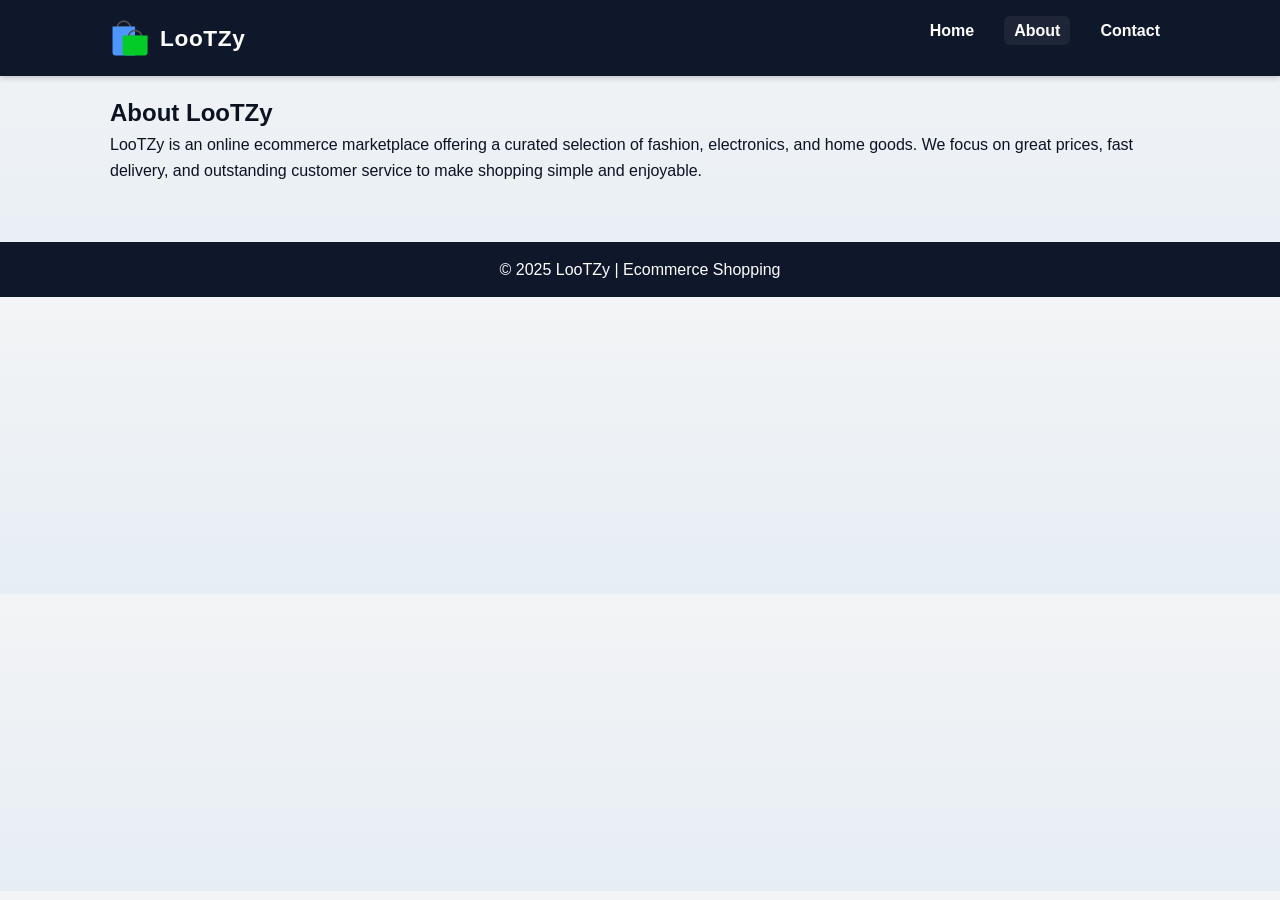
==== digital-india-website/about.html @ a69d6bfe "Initial commit - LooTZy site" ====
<!DOCTYPE html>
<html lang="en">
<head>
  <meta charset="UTF-8" />
  <meta name="viewport" content="width=device-width, initial-scale=1.0" />
  <title>LooTZy | About</title>
  <link rel="stylesheet" href="css/style.css" />
</head>
<body>
  <header>
    <div class="container">
      <h1 class="logo">
        <img src="images/logo.svg" alt="LooTZy logo" class="logo-img" />
        <span class="logo-text">LooTZy</span>
      </h1>
      <nav>
        <ul>
          <li><a href="index.html">Home</a></li>
          <li><a href="about.html" class="active">About</a></li>
          <li><a href="contact.html">Contact</a></li>
        </ul>
      </nav>
    </div>
  </header>

  <main class="container">
    <h2>About LooTZy</h2>
    <p>
      LooTZy is an online ecommerce marketplace offering a curated selection of fashion, electronics, and home goods. We focus on great prices, fast delivery, and outstanding customer service to make shopping simple and enjoyable.
    </p>
  </main>

  <footer>
    <p>© 2025 LooTZy | Ecommerce Shopping</p>
  </footer>
</body>
</html>
---- digital-india-website/css/style.css ----
/* Basic Reset */
* {
  margin: 0;
  padding: 0;
  box-sizing: border-box;
}

/* Color Variables */
:root {
  --primary: #06b6d4; /* teal */
  --accent: #f59e0b;  /* warm orange */
  --bg: #f3f4f6;
  --header-bg: #0f172a; /* dark navy/charcoal */
  --text: #0b1220;
}

/* Base styles */
body {
  font-family: "Segoe UI", Tahoma, Geneva, Verdana, sans-serif;
  line-height: 1.6;
  color: var(--text);
  background: linear-gradient(180deg, var(--bg), #e6eef4);
}

.container {
  width: 90%;
  max-width: 1100px;
  margin: auto;
  padding-left: 20px; /* add horizontal padding to fix edge margins */
  padding-right: 20px;
}

/* Header & Navigation */
header {
  background-color: var(--header-bg);
  color: #fff;
  padding: 12px 0;
  position: sticky;
  top: 0;
  z-index: 1000;
  box-shadow: 0 2px 6px rgba(2,6,23,0.2);
}

header .container {
  display: flex;
  align-items: flex-start; /* keep items aligned to the top */
  justify-content: space-between;
  gap: 12px;
  padding-top: 6px; /* small top padding so logo sits slightly below the top edge */
  padding-bottom: 6px;
}

header .logo {
  /* remove float-based layout and align logo to top-left */
  float: none;
  font-size: 1.35em;
  font-weight: 700;
  letter-spacing: 1px;
  margin: 0;
  align-self: flex-start; /* keeps logo at the top-left of header */
  line-height: 1;
  display: flex;
  align-items: center;
  gap: 10px;
}

.logo-img {
  height: 40px;
  width: auto;
  display: block;
  padding: 0;
  margin: 0;
  
}

.logo-text {
  color: #fff;
  font-weight: 800;
  font-size: 1.05em;
  letter-spacing: 0.6px;
  padding: 0;
  margin: 0;
  
}

.visually-hidden {
  position: absolute !important;
  height: 1px;
  width: 1px;
  overflow: hidden;
  clip: rect(1px, 1px, 1px, 1px);
  white-space: nowrap;
}

nav ul {
  list-style: none;
  display: flex;
  gap: 20px;
  margin: 0;
  padding: 0;
}

nav ul li {
  display: inline-block;
}

nav ul li a {
  color: #fff;
  text-decoration: none;
  font-weight: 600;
  padding: 6px 10px;
  border-radius: 6px;
}

nav ul li a.active,
nav ul li a:hover {
  background: rgba(255,255,255,0.06);
  text-decoration: none;
}

/* keep nav aligned to top-right */
nav {
  align-self: flex-start;
}

/* Hero Section */
.hero {
  background: linear-gradient(rgba(15,23,42,0.6), rgba(15,23,42,0.4)), url("../images/hero.jpg") center/cover no-repeat;
  color: white;
  text-align: center;
  padding: 80px 20px;
}

.hero h2 {
  font-size: 2.2em;
  margin-bottom: 8px;
}

.hero p {
  font-size: 1.05em;
  margin-bottom: 18px;
}

.btn {
  background-color: var(--accent);
  color: white;
  padding: 10px 20px;
  border-radius: 8px;
  text-decoration: none;
  font-weight: 700;
}

.btn:hover {
  background-color: #f97316;
}

/* Footer */
footer {
  text-align: center;
  background: var(--header-bg);
  color: white;
  padding: 15px 0;
  margin-top: 40px;
}

/* Reduce default spacing for main sections so margins feel consistent */
main.container, .hero .container {
  padding-top: 18px;
  padding-bottom: 18px;
}

/* Responsive tweaks */
@media (max-width: 700px) {
  header .container {
    flex-direction: column;
    align-items: flex-start;
    gap: 10px;
  }

  nav ul {
    width: 100%;
    justify-content: flex-start;
    gap: 12px;
    flex-wrap: wrap;
  }

  .hero {
    padding: 60px 16px;
  }

  .logo-img {
    height: 34px;
  }
}

/* Ensure logo text doesn't overflow on small screens */
@media (max-width: 420px) {
  .logo-text {
    font-size: 0.95em;
  }
  .logo-img {
    height: 32px;
  }
}
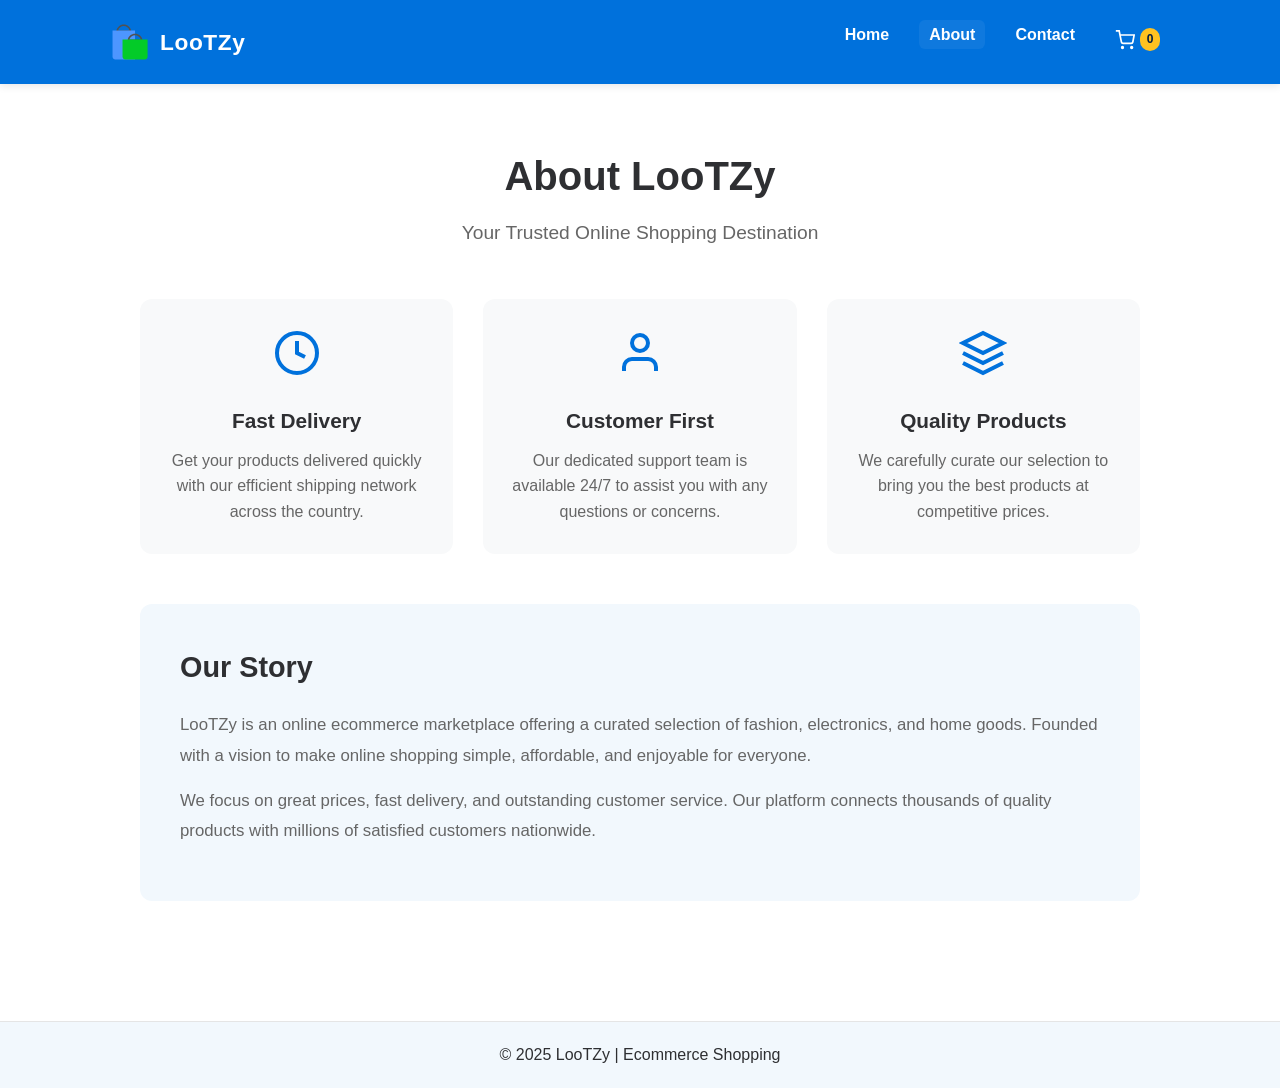
==== commit 39a67cac: "final changes" ====
--- a/digital-india-website/about.html
+++ b/digital-india-website/about.html
@@ -18,16 +18,69 @@
           <li><a href="index.html">Home</a></li>
           <li><a href="about.html" class="active">About</a></li>
           <li><a href="contact.html">Contact</a></li>
+          <li><a href="cart.html" class="cart-link">
+              <svg width="20" height="20" viewBox="0 0 24 24" fill="none" stroke="currentColor" stroke-width="2">
+                  <circle cx="9" cy="21" r="1"/>
+                  <circle cx="20" cy="21" r="1"/>
+                  <path d="M1 1h4l2.68 13.39a2 2 0 0 0 2 1.61h9.72a2 2 0 0 0 2-1.61L23 6H6"/>
+              </svg>
+              <span class="cart-count">0</span>
+          </a></li>
         </ul>
       </nav>
     </div>
   </header>
 
-  <main class="container">
-    <h2>About LooTZy</h2>
-    <p>
-      LooTZy is an online ecommerce marketplace offering a curated selection of fashion, electronics, and home goods. We focus on great prices, fast delivery, and outstanding customer service to make shopping simple and enjoyable.
-    </p>
+  <main class="page-content">
+    <div class="container">
+      <div class="page-header">
+        <h2>About LooTZy</h2>
+        <p class="page-subtitle">Your Trusted Online Shopping Destination</p>
+      </div>
+      
+      <div class="content-section">
+        <div class="about-grid">
+          <div class="about-card">
+            <div class="icon-box">
+              <svg width="48" height="48" viewBox="0 0 24 24" fill="none" stroke="#0071dc" stroke-width="2">
+                <circle cx="12" cy="12" r="10"/>
+                <path d="M12 6v6l4 2"/>
+              </svg>
+            </div>
+            <h3>Fast Delivery</h3>
+            <p>Get your products delivered quickly with our efficient shipping network across the country.</p>
+          </div>
+          
+          <div class="about-card">
+            <div class="icon-box">
+              <svg width="48" height="48" viewBox="0 0 24 24" fill="none" stroke="#0071dc" stroke-width="2">
+                <path d="M20 21v-2a4 4 0 0 0-4-4H8a4 4 0 0 0-4 4v2"/>
+                <circle cx="12" cy="7" r="4"/>
+              </svg>
+            </div>
+            <h3>Customer First</h3>
+            <p>Our dedicated support team is available 24/7 to assist you with any questions or concerns.</p>
+          </div>
+          
+          <div class="about-card">
+            <div class="icon-box">
+              <svg width="48" height="48" viewBox="0 0 24 24" fill="none" stroke="#0071dc" stroke-width="2">
+                <path d="M12 2L2 7l10 5 10-5-10-5z"/>
+                <path d="M2 17l10 5 10-5M2 12l10 5 10-5"/>
+              </svg>
+            </div>
+            <h3>Quality Products</h3>
+            <p>We carefully curate our selection to bring you the best products at competitive prices.</p>
+          </div>
+        </div>
+        
+        <div class="about-text">
+          <h3>Our Story</h3>
+          <p>LooTZy is an online ecommerce marketplace offering a curated selection of fashion, electronics, and home goods. Founded with a vision to make online shopping simple, affordable, and enjoyable for everyone.</p>
+          <p>We focus on great prices, fast delivery, and outstanding customer service. Our platform connects thousands of quality products with millions of satisfied customers nationwide.</p>
+        </div>
+      </div>
+    </div>
   </main>
 
   <footer>
--- a/digital-india-website/css/style.css
+++ b/digital-india-website/css/style.css
@@ -1,204 +1,733 @@
-/* Basic Reset */
 * {
-  margin: 0;
-  padding: 0;
-  box-sizing: border-box;
-}
-
-/* Color Variables */
+    margin: 0;
+    padding: 0;
+    box-sizing: border-box;
+}
+
 :root {
-  --primary: #06b6d4; /* teal */
-  --accent: #f59e0b;  /* warm orange */
-  --bg: #f3f4f6;
-  --header-bg: #0f172a; /* dark navy/charcoal */
-  --text: #0b1220;
-}
-
-/* Base styles */
+    --primary: #0071dc;
+    --accent: #ffc220;
+    --bg: #ffffff;
+    --header-bg: #0071dc;
+    --text: #2e2f32;
+    --secondary-bg: #f2f8fd;
+}
+
 body {
-  font-family: "Segoe UI", Tahoma, Geneva, Verdana, sans-serif;
-  line-height: 1.6;
-  color: var(--text);
-  background: linear-gradient(180deg, var(--bg), #e6eef4);
+    font-family: "Segoe UI", Tahoma, Geneva, Verdana, sans-serif;
+    line-height: 1.6;
+    color: var(--text);
+    background: var(--bg);
 }
 
 .container {
-  width: 90%;
-  max-width: 1100px;
-  margin: auto;
-  padding-left: 20px; /* add horizontal padding to fix edge margins */
-  padding-right: 20px;
-}
-
-/* Header & Navigation */
+    width: 90%;
+    max-width: 1100px;
+    margin: auto;
+    padding-left: 20px;
+    padding-right: 20px;
+}
+
 header {
-  background-color: var(--header-bg);
-  color: #fff;
-  padding: 12px 0;
-  position: sticky;
-  top: 0;
-  z-index: 1000;
-  box-shadow: 0 2px 6px rgba(2,6,23,0.2);
+    background-color: var(--header-bg);
+    color: #fff;
+    padding: 16px 0;
+    position: sticky;
+    top: 0;
+    z-index: 1000;
+    box-shadow: 0 2px 8px rgba(0, 0, 0, 0.1);
 }
 
 header .container {
-  display: flex;
-  align-items: flex-start; /* keep items aligned to the top */
-  justify-content: space-between;
-  gap: 12px;
-  padding-top: 6px; /* small top padding so logo sits slightly below the top edge */
-  padding-bottom: 6px;
+    display: flex;
+    justify-content: space-between;
+    gap: 12px;
+    padding-top: 6px;
+    padding-bottom: 6px;
 }
 
 header .logo {
-  /* remove float-based layout and align logo to top-left */
-  float: none;
-  font-size: 1.35em;
-  font-weight: 700;
-  letter-spacing: 1px;
-  margin: 0;
-  align-self: flex-start; /* keeps logo at the top-left of header */
-  line-height: 1;
-  display: flex;
-  align-items: center;
-  gap: 10px;
+    float: none;
+    font-size: 1.35em;
+    font-weight: 700;
+    letter-spacing: 1px;
+    margin: 0;
+    align-self: flex-start;
+    line-height: 1;
+    display: flex;
+    align-items: center;
+    gap: 10px;
 }
 
 .logo-img {
-  height: 40px;
-  width: auto;
-  display: block;
-  padding: 0;
-  margin: 0;
-  
+    height: 40px;
+    width: auto;
+    display: block;
+    padding: 0;
+    margin: 0;
+
 }
 
 .logo-text {
-  color: #fff;
-  font-weight: 800;
-  font-size: 1.05em;
-  letter-spacing: 0.6px;
-  padding: 0;
-  margin: 0;
-  
+    color: #ffffff;
+    font-weight: 800;
+    font-size: 1.05em;
+    letter-spacing: 0.6px;
+    padding: 0;
+    margin: 0;
+
 }
 
 .visually-hidden {
-  position: absolute !important;
-  height: 1px;
-  width: 1px;
-  overflow: hidden;
-  clip: rect(1px, 1px, 1px, 1px);
-  white-space: nowrap;
+    position: absolute !important;
+    height: 1px;
+    width: 1px;
+    overflow: hidden;
+    clip: rect(1px, 1px, 1px, 1px);
+    white-space: nowrap;
 }
 
 nav ul {
-  list-style: none;
-  display: flex;
-  gap: 20px;
-  margin: 0;
-  padding: 0;
+    list-style: none;
+    display: flex;
+    gap: 20px;
+    margin: 0;
+    padding: 0;
 }
 
 nav ul li {
-  display: inline-block;
+    display: inline-block;
 }
 
 nav ul li a {
-  color: #fff;
-  text-decoration: none;
-  font-weight: 600;
-  padding: 6px 10px;
-  border-radius: 6px;
+    color: #fff;
+    text-decoration: none;
+    font-weight: 600;
+    padding: 6px 10px;
+    border-radius: 6px;
 }
 
 nav ul li a.active,
 nav ul li a:hover {
-  background: rgba(255,255,255,0.06);
-  text-decoration: none;
-}
-
-/* keep nav aligned to top-right */
+    background: rgba(255, 255, 255, 0.06);
+    text-decoration: none;
+}
+
 nav {
-  align-self: flex-start;
-}
-
-/* Hero Section */
+    align-self: flex-start;
+}
+
 .hero {
-  background: linear-gradient(rgba(15,23,42,0.6), rgba(15,23,42,0.4)), url("../images/hero.jpg") center/cover no-repeat;
-  color: white;
-  text-align: center;
-  padding: 80px 20px;
+    background: url('../images/homebanner.png') center/cover no-repeat;
+    color: var(--text);
+    text-align: center;
+    padding: 80px 20px;
+    border-bottom: 1px solid #e5e5e5;
+    min-height: 400px;
+    display: flex;
+    align-items: flex-end;
+    justify-content: center;
 }
 
 .hero h2 {
-  font-size: 2.2em;
-  margin-bottom: 8px;
+    font-size: 2.5em;
+    margin-bottom: 12px;
+    font-weight: 700;
+    color: #041e42;
 }
 
 .hero p {
-  font-size: 1.05em;
-  margin-bottom: 18px;
+    font-size: 1.15em;
+    margin-bottom: 24px;
+    color: #46474a;
 }
 
 .btn {
-  background-color: var(--accent);
-  color: white;
-  padding: 10px 20px;
-  border-radius: 8px;
-  text-decoration: none;
-  font-weight: 700;
+    background-color: #0071dc;
+    color: white;
+    padding: 12px 28px;
+    border-radius: 24px;
+    text-decoration: none;
+    font-weight: 600;
+    font-size: 1em;
+    display: inline-block;
+    transition: background-color 0.3s ease;
 }
 
 .btn:hover {
-  background-color: #f97316;
-}
-
-/* Footer */
+    background-color: #004f9a;
+}
+
+/* Products Section */
+.products {
+    padding: 60px 0;
+    background: #fff;
+}
+
+.section-title {
+    font-size: 2em;
+    font-weight: 700;
+    margin-bottom: 30px;
+    color: var(--text);
+}
+
+.product-grid {
+    display: grid;
+    grid-template-columns: repeat(auto-fit, minmax(280px, 1fr));
+    gap: 24px;
+    margin-top: 30px;
+}
+
+.product-card {
+    background: #fff;
+    border: 1px solid #e5e5e5;
+    border-radius: 12px;
+    overflow: hidden;
+    transition: all 0.3s ease;
+    position: relative;
+    display: flex;
+    flex-direction: column;
+}
+
+.product-card:hover {
+    box-shadow: 0 4px 12px rgba(0, 0, 0, 0.1);
+    transform: translateY(-4px);
+}
+
+.badge {
+    position: absolute;
+    top: 12px;
+    left: 12px;
+    background: #041e42;
+    color: white;
+    padding: 6px 12px;
+    border-radius: 4px;
+    font-size: 0.85em;
+    font-weight: 600;
+    z-index: 10;
+}
+
+.badge.reduced {
+    background: transparent;
+    border: 2px solid #041e42;
+    color: #041e42;
+}
+
+.product-image {
+    width: 100%;
+    height: 280px;
+    display: flex;
+    align-items: center;
+    justify-content: center;
+    background: #f8f9fa;
+    overflow: hidden;
+    position: relative;
+}
+
+.product-image img {
+    width: 100%;
+    height: 100%;
+    object-fit: cover;
+    transition: transform 0.3s ease;
+}
+
+.product-card:hover .product-image img {
+    transform: scale(1.05);
+}
+
+.product-info {
+    padding: 20px;
+    display: flex;
+    flex-direction: column;
+    gap: 10px;
+    flex-grow: 1;
+}
+
+.product-title {
+    font-size: 1.1em;
+    font-weight: 600;
+    color: var(--text);
+    margin: 0;
+    line-height: 1.3;
+}
+
+.product-description {
+    font-size: 0.9em;
+    color: #666;
+    line-height: 1.4;
+    margin: 0;
+    flex-grow: 1;
+}
+
+.price-row {
+    display: flex;
+    align-items: center;
+    gap: 10px;
+    margin-top: 8px;
+}
+
+.current-price {
+    font-size: 1.5em;
+    font-weight: 700;
+    color: #041e42;
+}
+
+.original-price {
+    font-size: 1em;
+    color: #999;
+    text-decoration: line-through;
+}
+
+.add-to-cart {
+    background: #0071dc;
+    color: white;
+    border: none;
+    padding: 12px 24px;
+    border-radius: 24px;
+    font-weight: 600;
+    font-size: 0.95em;
+    cursor: pointer;
+    transition: background-color 0.3s ease;
+    margin-top: 10px;
+}
+
+.add-to-cart:hover {
+    background: #004f9a;
+}
+
+/* Page Content Styles */
+.page-content {
+    background: #fff;
+    padding: 60px 0;
+    min-height: 60vh;
+}
+
+.page-header {
+    text-align: center;
+    margin-bottom: 50px;
+}
+
+.page-header h2 {
+    font-size: 2.5em;
+    color: var(--text);
+    margin-bottom: 10px;
+}
+
+.page-subtitle {
+    font-size: 1.2em;
+    color: #666;
+}
+
+/* About Page Styles */
+.content-section {
+    max-width: 1000px;
+    margin: 0 auto;
+}
+
+.about-grid {
+    display: grid;
+    grid-template-columns: repeat(auto-fit, minmax(250px, 1fr));
+    gap: 30px;
+    margin-bottom: 50px;
+}
+
+.about-card {
+    text-align: center;
+    padding: 30px 20px;
+    background: #f8f9fa;
+    border-radius: 12px;
+    transition: transform 0.3s ease;
+}
+
+.about-card:hover {
+    transform: translateY(-5px);
+    box-shadow: 0 4px 12px rgba(0, 0, 0, 0.1);
+}
+
+.icon-box {
+    margin-bottom: 20px;
+}
+
+.about-card h3 {
+    font-size: 1.3em;
+    color: var(--text);
+    margin-bottom: 10px;
+}
+
+.about-card p {
+    color: #666;
+    line-height: 1.6;
+}
+
+.about-text {
+    background: #f2f8fd;
+    padding: 40px;
+    border-radius: 12px;
+}
+
+.about-text h3 {
+    font-size: 1.8em;
+    color: var(--text);
+    margin-bottom: 20px;
+}
+
+.about-text p {
+    color: #666;
+    line-height: 1.8;
+    margin-bottom: 15px;
+    font-size: 1.05em;
+}
+
+/* Contact Page Styles */
+.contact-wrapper {
+    display: grid;
+    grid-template-columns: 1fr 1.5fr;
+    gap: 50px;
+    max-width: 1000px;
+    margin: 0 auto;
+}
+
+.contact-info {
+    display: flex;
+    flex-direction: column;
+    gap: 30px;
+}
+
+.contact-item {
+    display: flex;
+    gap: 20px;
+    align-items: flex-start;
+}
+
+.contact-icon {
+    flex-shrink: 0;
+}
+
+.contact-item h3 {
+    font-size: 1.2em;
+    color: var(--text);
+    margin-bottom: 5px;
+}
+
+.contact-item p {
+    color: #666;
+    line-height: 1.6;
+}
+
+.contact-form {
+    background: #f8f9fa;
+    padding: 40px;
+    border-radius: 12px;
+}
+
+.contact-form h3 {
+    font-size: 1.5em;
+    color: var(--text);
+    margin-bottom: 25px;
+}
+
+.form-group {
+    margin-bottom: 20px;
+}
+
+.form-group label {
+    display: block;
+    font-weight: 600;
+    color: var(--text);
+    margin-bottom: 8px;
+}
+
+.form-group input,
+.form-group textarea {
+    width: 100%;
+    padding: 12px 15px;
+    border: 1px solid #ddd;
+    border-radius: 8px;
+    font-size: 1em;
+    font-family: inherit;
+    transition: border-color 0.3s ease;
+}
+
+.form-group input:focus,
+.form-group textarea:focus {
+    outline: none;
+    border-color: #0071dc;
+}
+
+.form-group textarea {
+    resize: vertical;
+}
+
+.contact-form .btn {
+    width: 100%;
+    padding: 14px 28px;
+    margin-top: 10px;
+}
+
+/* Cart Navigation Button */
+.cart-link {
+    position: relative;
+    display: flex !important;
+    align-items: center;
+    gap: 5px;
+}
+
+.cart-count {
+    background: #ffc220;
+    color: #041e42;
+    font-size: 0.75em;
+    font-weight: 700;
+    padding: 2px 6px;
+    border-radius: 10px;
+    min-width: 20px;
+    text-align: center;
+}
+
+/* Cart Page Styles */
+.cart-wrapper {
+    display: grid;
+    grid-template-columns: 1fr 400px;
+    gap: 40px;
+    max-width: 1200px;
+    margin: 0 auto;
+}
+
+.cart-items {
+    background: #f8f9fa;
+    padding: 30px;
+    border-radius: 12px;
+    min-height: 400px;
+}
+
+.empty-cart {
+    text-align: center;
+    padding: 60px 20px;
+}
+
+.empty-cart svg {
+    margin-bottom: 20px;
+}
+
+.empty-cart h3 {
+    font-size: 1.5em;
+    color: var(--text);
+    margin-bottom: 10px;
+}
+
+.empty-cart p {
+    color: #666;
+    margin-bottom: 25px;
+}
+
+.cart-summary {
+    background: #fff;
+    border: 1px solid #e5e5e5;
+    border-radius: 12px;
+    padding: 30px;
+    height: fit-content;
+    position: sticky;
+    top: 100px;
+}
+
+.cart-summary h3 {
+    font-size: 1.5em;
+    color: var(--text);
+    margin-bottom: 20px;
+}
+
+.summary-row {
+    display: flex;
+    justify-content: space-between;
+    margin-bottom: 15px;
+    color: #666;
+}
+
+.summary-row.total {
+    font-size: 1.3em;
+    font-weight: 700;
+    color: var(--text);
+    margin-top: 10px;
+}
+
+.cart-summary hr {
+    border: none;
+    border-top: 1px solid #e5e5e5;
+    margin: 20px 0;
+}
+
+.checkout-btn {
+    width: 100%;
+    padding: 14px;
+    margin-top: 20px;
+    margin-bottom: 15px;
+}
+
+.continue-shopping {
+    display: block;
+    text-align: center;
+    color: #0071dc;
+    text-decoration: none;
+    font-weight: 600;
+    padding: 10px;
+}
+
+.continue-shopping:hover {
+    text-decoration: underline;
+}
+
+.cart-item {
+    display: flex;
+    gap: 20px;
+    background: #fff;
+    padding: 20px;
+    border-radius: 12px;
+    margin-bottom: 15px;
+}
+
+.cart-item-image {
+    width: 120px;
+    height: 120px;
+    object-fit: cover;
+    border-radius: 8px;
+    background: #f0f0f0;
+}
+
+.cart-item-details {
+    flex-grow: 1;
+}
+
+.cart-item-title {
+    font-size: 1.1em;
+    font-weight: 600;
+    color: var(--text);
+    margin-bottom: 5px;
+}
+
+.cart-item-price {
+    font-size: 1.2em;
+    font-weight: 700;
+    color: #0071dc;
+    margin-bottom: 10px;
+}
+
+.cart-item-quantity {
+    display: flex;
+    align-items: center;
+    gap: 10px;
+    margin-bottom: 10px;
+}
+
+.quantity-btn {
+    background: #f0f0f0;
+    border: none;
+    width: 30px;
+    height: 30px;
+    border-radius: 50%;
+    cursor: pointer;
+    font-weight: 700;
+}
+
+.quantity-btn:hover {
+    background: #e0e0e0;
+}
+
+.remove-btn {
+    color: #dc3545;
+    background: none;
+    border: none;
+    cursor: pointer;
+    font-size: 0.9em;
+    text-decoration: underline;
+}
+
+@media (max-width: 768px) {
+    .contact-wrapper {
+        grid-template-columns: 1fr;
+        gap: 40px;
+    }
+    
+    .about-grid {
+        grid-template-columns: 1fr;
+    }
+    
+    .contact-form {
+        padding: 30px 20px;
+    }
+    
+    .about-text {
+        padding: 30px 20px;
+    }
+    
+    .cart-wrapper {
+        grid-template-columns: 1fr;
+    }
+    
+    .cart-summary {
+        position: static;
+    }
+    
+    .cart-item {
+        flex-direction: column;
+    }
+    
+    .cart-item-image {
+        width: 100%;
+        height: 200px;
+    }
+}
+
 footer {
-  text-align: center;
-  background: var(--header-bg);
-  color: white;
-  padding: 15px 0;
-  margin-top: 40px;
-}
-
-/* Reduce default spacing for main sections so margins feel consistent */
-main.container, .hero .container {
-  padding-top: 18px;
-  padding-bottom: 18px;
-}
-
-/* Responsive tweaks */
+    text-align: center;
+    background: #f2f8fd;
+    color: var(--text);
+    padding: 20px 0;
+    margin-top: 60px;
+    border-top: 1px solid #e5e5e5;
+}
+
+main.container {
+    padding-top: 18px;
+    padding-bottom: 18px;
+}
+
+.hero .container {
+    padding-top: 18px;
+    padding-bottom: 40px;
+    display: flex;
+    align-items: flex-end;
+    justify-content: center;
+    min-height: 350px;
+}
+
 @media (max-width: 700px) {
-  header .container {
-    flex-direction: column;
-    align-items: flex-start;
-    gap: 10px;
-  }
-
-  nav ul {
-    width: 100%;
-    justify-content: flex-start;
-    gap: 12px;
-    flex-wrap: wrap;
-  }
-
-  .hero {
-    padding: 60px 16px;
-  }
-
-  .logo-img {
-    height: 34px;
-  }
-}
-
-/* Ensure logo text doesn't overflow on small screens */
+    header .container {
+        flex-direction: column;
+        align-items: flex-start;
+        gap: 10px;
+    }
+
+    nav ul {
+        width: 100%;
+        justify-content: flex-start;
+        gap: 12px;
+        flex-wrap: wrap;
+    }
+
+    .hero {
+        padding: 60px 16px;
+    }
+
+    .logo-img {
+        height: 34px;
+    }
+}
+
 @media (max-width: 420px) {
-  .logo-text {
-    font-size: 0.95em;
-  }
-  .logo-img {
-    height: 32px;
-  }
-}
+    .logo-text {
+        font-size: 0.95em;
+    }
+
+    .logo-img {
+        height: 32px;
+    }
+}
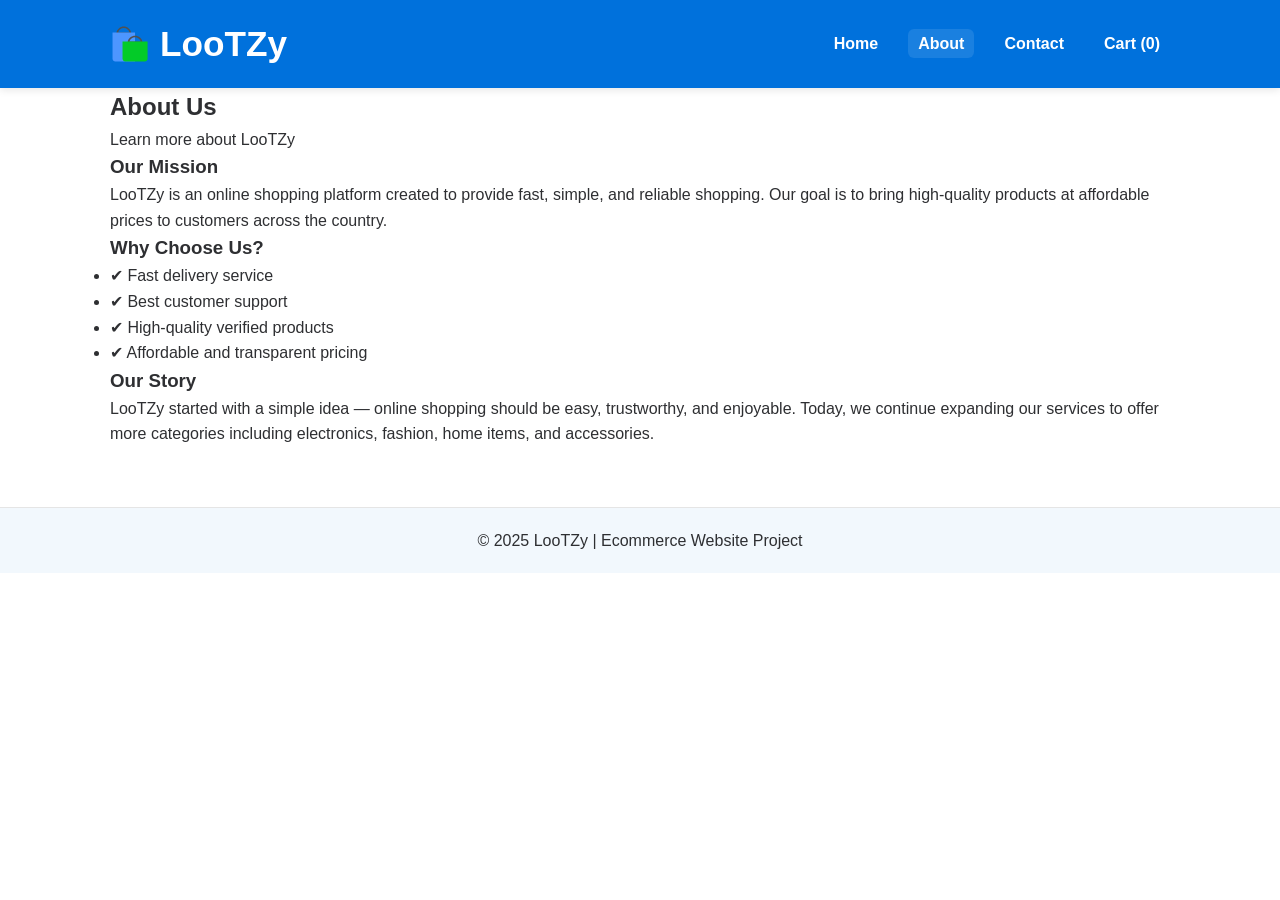
==== commit fe08f55b: "LIttle JS added" ====
--- a/digital-india-website/about.html
+++ b/digital-india-website/about.html
@@ -1,90 +1,76 @@
 <!DOCTYPE html>
 <html lang="en">
+
 <head>
-  <meta charset="UTF-8" />
-  <meta name="viewport" content="width=device-width, initial-scale=1.0" />
-  <title>LooTZy | About</title>
-  <link rel="stylesheet" href="css/style.css" />
+    <meta charset="UTF-8" />
+    <meta name="viewport" content="width=device-width, initial-scale=1.0" />
+    <title>LooTZy | About</title>
+    <link rel="stylesheet" href="css/style.css" />
 </head>
+
 <body>
-  <header>
-    <div class="container">
-      <h1 class="logo">
-        <img src="images/logo.svg" alt="LooTZy logo" class="logo-img" />
-        <span class="logo-text">LooTZy</span>
-      </h1>
-      <nav>
-        <ul>
-          <li><a href="index.html">Home</a></li>
-          <li><a href="about.html" class="active">About</a></li>
-          <li><a href="contact.html">Contact</a></li>
-          <li><a href="cart.html" class="cart-link">
-              <svg width="20" height="20" viewBox="0 0 24 24" fill="none" stroke="currentColor" stroke-width="2">
-                  <circle cx="9" cy="21" r="1"/>
-                  <circle cx="20" cy="21" r="1"/>
-                  <path d="M1 1h4l2.68 13.39a2 2 0 0 0 2 1.61h9.72a2 2 0 0 0 2-1.61L23 6H6"/>
-              </svg>
-              <span class="cart-count">0</span>
-          </a></li>
-        </ul>
-      </nav>
-    </div>
-  </header>
 
-  <main class="page-content">
-    <div class="container">
-      <div class="page-header">
-        <h2>About LooTZy</h2>
-        <p class="page-subtitle">Your Trusted Online Shopping Destination</p>
-      </div>
-      
-      <div class="content-section">
-        <div class="about-grid">
-          <div class="about-card">
-            <div class="icon-box">
-              <svg width="48" height="48" viewBox="0 0 24 24" fill="none" stroke="#0071dc" stroke-width="2">
-                <circle cx="12" cy="12" r="10"/>
-                <path d="M12 6v6l4 2"/>
-              </svg>
+    <header>
+        <div class="container">
+            <h1 class="logo">
+                <img src="images/logo.svg" alt="LooTZy Logo" class="logo-img">
+                <span class="logo-text">LooTZy</span>
+            </h1>
+            <nav>
+                <ul>
+                    <li><a href="index.html">Home</a></li>
+                    <li><a href="about.html" class="active">About</a></li>
+                    <li><a href="contact.html">Contact</a></li>
+                    <li><a href="cart.html">Cart (0)</a></li>
+                </ul>
+            </nav>
+        </div>
+    </header>
+
+
+    <main class="page">
+        <div class="container">
+
+            <h2>About Us</h2>
+            <p class="subtitle">Learn more about LooTZy</p>
+
+            <div class="about-box">
+                <h3>Our Mission</h3>
+                <p>
+                    LooTZy is an online shopping platform created to provide fast,
+                    simple, and reliable shopping. Our goal is to bring high-quality
+                    products at affordable prices to customers across the country.
+                </p>
             </div>
-            <h3>Fast Delivery</h3>
-            <p>Get your products delivered quickly with our efficient shipping network across the country.</p>
-          </div>
-          
-          <div class="about-card">
-            <div class="icon-box">
-              <svg width="48" height="48" viewBox="0 0 24 24" fill="none" stroke="#0071dc" stroke-width="2">
-                <path d="M20 21v-2a4 4 0 0 0-4-4H8a4 4 0 0 0-4 4v2"/>
-                <circle cx="12" cy="7" r="4"/>
-              </svg>
+
+            <div class="about-box">
+                <h3>Why Choose Us?</h3>
+                <ul>
+                    <li>✔ Fast delivery service</li>
+                    <li>✔ Best customer support</li>
+                    <li>✔ High-quality verified products</li>
+                    <li>✔ Affordable and transparent pricing</li>
+                </ul>
             </div>
-            <h3>Customer First</h3>
-            <p>Our dedicated support team is available 24/7 to assist you with any questions or concerns.</p>
-          </div>
-          
-          <div class="about-card">
-            <div class="icon-box">
-              <svg width="48" height="48" viewBox="0 0 24 24" fill="none" stroke="#0071dc" stroke-width="2">
-                <path d="M12 2L2 7l10 5 10-5-10-5z"/>
-                <path d="M2 17l10 5 10-5M2 12l10 5 10-5"/>
-              </svg>
+
+            <div class="about-box">
+                <h3>Our Story</h3>
+                <p>
+                    LooTZy started with a simple idea — online shopping should be easy,
+                    trustworthy, and enjoyable. Today, we continue expanding our
+                    services to offer more categories including electronics, fashion,
+                    home items, and accessories.
+                </p>
             </div>
-            <h3>Quality Products</h3>
-            <p>We carefully curate our selection to bring you the best products at competitive prices.</p>
-          </div>
+
         </div>
-        
-        <div class="about-text">
-          <h3>Our Story</h3>
-          <p>LooTZy is an online ecommerce marketplace offering a curated selection of fashion, electronics, and home goods. Founded with a vision to make online shopping simple, affordable, and enjoyable for everyone.</p>
-          <p>We focus on great prices, fast delivery, and outstanding customer service. Our platform connects thousands of quality products with millions of satisfied customers nationwide.</p>
-        </div>
-      </div>
-    </div>
-  </main>
+    </main>
 
-  <footer>
-    <p>© 2025 LooTZy | Ecommerce Shopping</p>
-  </footer>
+
+    <footer>
+        <p>© 2025 LooTZy | Ecommerce Website Project</p>
+    </footer>
+
 </body>
+
 </html>
--- a/digital-india-website/css/style.css
+++ b/digital-india-website/css/style.css
@@ -1,59 +1,44 @@
+
 * {
     margin: 0;
     padding: 0;
     box-sizing: border-box;
 }
 
-:root {
-    --primary: #0071dc;
-    --accent: #ffc220;
-    --bg: #ffffff;
-    --header-bg: #0071dc;
-    --text: #2e2f32;
-    --secondary-bg: #f2f8fd;
-}
-
 body {
-    font-family: "Segoe UI", Tahoma, Geneva, Verdana, sans-serif;
+    font-family: Arial, Helvetica, sans-serif;
     line-height: 1.6;
-    color: var(--text);
-    background: var(--bg);
-}
+    background: #ffffff;
+    color: #2e2f32;
+}
+
 
 .container {
     width: 90%;
     max-width: 1100px;
     margin: auto;
-    padding-left: 20px;
-    padding-right: 20px;
-}
+    padding: 0 20px;
+}
+
 
 header {
-    background-color: var(--header-bg);
+    background-color: #0071dc;
     color: #fff;
     padding: 16px 0;
     position: sticky;
     top: 0;
     z-index: 1000;
-    box-shadow: 0 2px 8px rgba(0, 0, 0, 0.1);
+    box-shadow: 0 2px 8px rgba(0,0,0,0.1);
 }
 
 header .container {
     display: flex;
     justify-content: space-between;
+    align-items: center;
     gap: 12px;
-    padding-top: 6px;
-    padding-bottom: 6px;
 }
 
 header .logo {
-    float: none;
-    font-size: 1.35em;
-    font-weight: 700;
-    letter-spacing: 1px;
-    margin: 0;
-    align-self: flex-start;
-    line-height: 1;
     display: flex;
     align-items: center;
     gap: 10px;
@@ -61,42 +46,18 @@
 
 .logo-img {
     height: 40px;
-    width: auto;
-    display: block;
-    padding: 0;
-    margin: 0;
-
 }
 
 .logo-text {
-    color: #ffffff;
-    font-weight: 800;
-    font-size: 1.05em;
-    letter-spacing: 0.6px;
-    padding: 0;
-    margin: 0;
-
-}
-
-.visually-hidden {
-    position: absolute !important;
-    height: 1px;
-    width: 1px;
-    overflow: hidden;
-    clip: rect(1px, 1px, 1px, 1px);
-    white-space: nowrap;
-}
+    font-size: 1.1em;
+    font-weight: bold;
+}
+
 
 nav ul {
     list-style: none;
     display: flex;
     gap: 20px;
-    margin: 0;
-    padding: 0;
-}
-
-nav ul li {
-    display: inline-block;
 }
 
 nav ul li a {
@@ -109,37 +70,17 @@
 
 nav ul li a.active,
 nav ul li a:hover {
-    background: rgba(255, 255, 255, 0.06);
-    text-decoration: none;
-}
-
-nav {
-    align-self: flex-start;
-}
+    background: rgba(255,255,255,0.1);
+}
+
 
 .hero {
-    background: url('../images/homebanner.png') center/cover no-repeat;
-    color: var(--text);
-    text-align: center;
-    padding: 80px 20px;
-    border-bottom: 1px solid #e5e5e5;
-    min-height: 400px;
+    background: url('../images/bg.png') center/cover no-repeat;
+    min-height: 350px;
     display: flex;
     align-items: flex-end;
     justify-content: center;
-}
-
-.hero h2 {
-    font-size: 2.5em;
-    margin-bottom: 12px;
-    font-weight: 700;
-    color: #041e42;
-}
-
-.hero p {
-    font-size: 1.15em;
-    margin-bottom: 24px;
-    color: #46474a;
+    padding: 60px 16px;
 }
 
 .btn {
@@ -151,14 +92,14 @@
     font-weight: 600;
     font-size: 1em;
     display: inline-block;
-    transition: background-color 0.3s ease;
+    transition: 0.3s;
 }
 
 .btn:hover {
     background-color: #004f9a;
 }
 
-/* Products Section */
+
 .products {
     padding: 60px 0;
     background: #fff;
@@ -168,14 +109,12 @@
     font-size: 2em;
     font-weight: 700;
     margin-bottom: 30px;
-    color: var(--text);
 }
 
 .product-grid {
     display: grid;
-    grid-template-columns: repeat(auto-fit, minmax(280px, 1fr));
+    grid-template-columns: repeat(auto-fit,minmax(280px,1fr));
     gap: 24px;
-    margin-top: 30px;
 }
 
 .product-card {
@@ -183,14 +122,13 @@
     border: 1px solid #e5e5e5;
     border-radius: 12px;
     overflow: hidden;
-    transition: all 0.3s ease;
-    position: relative;
+    transition: 0.3s;
     display: flex;
     flex-direction: column;
 }
 
 .product-card:hover {
-    box-shadow: 0 4px 12px rgba(0, 0, 0, 0.1);
+    box-shadow: 0 4px 12px rgba(0,0,0,0.1);
     transform: translateY(-4px);
 }
 
@@ -207,12 +145,6 @@
     z-index: 10;
 }
 
-.badge.reduced {
-    background: transparent;
-    border: 2px solid #041e42;
-    color: #041e42;
-}
-
 .product-image {
     width: 100%;
     height: 280px;
@@ -220,15 +152,13 @@
     align-items: center;
     justify-content: center;
     background: #f8f9fa;
-    overflow: hidden;
-    position: relative;
 }
 
 .product-image img {
     width: 100%;
     height: 100%;
     object-fit: cover;
-    transition: transform 0.3s ease;
+    transition: transform 0.3s;
 }
 
 .product-card:hover .product-image img {
@@ -246,16 +176,11 @@
 .product-title {
     font-size: 1.1em;
     font-weight: 600;
-    color: var(--text);
-    margin: 0;
-    line-height: 1.3;
 }
 
 .product-description {
     font-size: 0.9em;
     color: #666;
-    line-height: 1.4;
-    margin: 0;
     flex-grow: 1;
 }
 
@@ -287,7 +212,6 @@
     font-weight: 600;
     font-size: 0.95em;
     cursor: pointer;
-    transition: background-color 0.3s ease;
     margin-top: 10px;
 }
 
@@ -295,38 +219,10 @@
     background: #004f9a;
 }
 
-/* Page Content Styles */
-.page-content {
-    background: #fff;
-    padding: 60px 0;
-    min-height: 60vh;
-}
-
-.page-header {
-    text-align: center;
-    margin-bottom: 50px;
-}
-
-.page-header h2 {
-    font-size: 2.5em;
-    color: var(--text);
-    margin-bottom: 10px;
-}
-
-.page-subtitle {
-    font-size: 1.2em;
-    color: #666;
-}
-
-/* About Page Styles */
-.content-section {
-    max-width: 1000px;
-    margin: 0 auto;
-}
 
 .about-grid {
     display: grid;
-    grid-template-columns: repeat(auto-fit, minmax(250px, 1fr));
+    grid-template-columns: repeat(auto-fit,minmax(250px,1fr));
     gap: 30px;
     margin-bottom: 50px;
 }
@@ -334,51 +230,32 @@
 .about-card {
     text-align: center;
     padding: 30px 20px;
-    background: #f8f9fa;
-    border-radius: 12px;
-    transition: transform 0.3s ease;
+    background: #f2f8fd;
+    border-radius: 12px;
+    transition: 0.3s;
 }
 
 .about-card:hover {
     transform: translateY(-5px);
-    box-shadow: 0 4px 12px rgba(0, 0, 0, 0.1);
-}
-
-.icon-box {
-    margin-bottom: 20px;
+    box-shadow: 0 4px 12px rgba(0,0,0,0.1);
 }
 
 .about-card h3 {
     font-size: 1.3em;
-    color: var(--text);
     margin-bottom: 10px;
 }
 
 .about-card p {
     color: #666;
-    line-height: 1.6;
-}
-
-.about-text {
-    background: #f2f8fd;
-    padding: 40px;
-    border-radius: 12px;
-}
-
-.about-text h3 {
-    font-size: 1.8em;
-    color: var(--text);
+}
+
+
+.icon-box {
+    font-size: 48px;
     margin-bottom: 20px;
 }
 
-.about-text p {
-    color: #666;
-    line-height: 1.8;
-    margin-bottom: 15px;
-    font-size: 1.05em;
-}
-
-/* Contact Page Styles */
+
 .contact-wrapper {
     display: grid;
     grid-template-columns: 1fr 1.5fr;
@@ -399,30 +276,24 @@
     align-items: flex-start;
 }
 
-.contact-icon {
-    flex-shrink: 0;
-}
-
 .contact-item h3 {
-    font-size: 1.2em;
-    color: var(--text);
+    font-size: 1.5em;
     margin-bottom: 5px;
 }
 
 .contact-item p {
     color: #666;
-    line-height: 1.6;
 }
 
 .contact-form {
-    background: #f8f9fa;
+    background: #f2f8fd;
     padding: 40px;
     border-radius: 12px;
+    gap: 20px;
 }
 
 .contact-form h3 {
     font-size: 1.5em;
-    color: var(--text);
     margin-bottom: 25px;
 }
 
@@ -433,7 +304,6 @@
 .form-group label {
     display: block;
     font-weight: 600;
-    color: var(--text);
     margin-bottom: 8px;
 }
 
@@ -444,8 +314,6 @@
     border: 1px solid #ddd;
     border-radius: 8px;
     font-size: 1em;
-    font-family: inherit;
-    transition: border-color 0.3s ease;
 }
 
 .form-group input:focus,
@@ -454,36 +322,11 @@
     border-color: #0071dc;
 }
 
-.form-group textarea {
-    resize: vertical;
-}
-
 .contact-form .btn {
     width: 100%;
-    padding: 14px 28px;
-    margin-top: 10px;
-}
-
-/* Cart Navigation Button */
-.cart-link {
-    position: relative;
-    display: flex !important;
-    align-items: center;
-    gap: 5px;
-}
-
-.cart-count {
-    background: #ffc220;
-    color: #041e42;
-    font-size: 0.75em;
-    font-weight: 700;
-    padding: 2px 6px;
-    border-radius: 10px;
-    min-width: 20px;
-    text-align: center;
-}
-
-/* Cart Page Styles */
+}
+
+
 .cart-wrapper {
     display: grid;
     grid-template-columns: 1fr 400px;
@@ -493,30 +336,10 @@
 }
 
 .cart-items {
-    background: #f8f9fa;
+    background: #f2f8fd;
     padding: 30px;
     border-radius: 12px;
     min-height: 400px;
-}
-
-.empty-cart {
-    text-align: center;
-    padding: 60px 20px;
-}
-
-.empty-cart svg {
-    margin-bottom: 20px;
-}
-
-.empty-cart h3 {
-    font-size: 1.5em;
-    color: var(--text);
-    margin-bottom: 10px;
-}
-
-.empty-cart p {
-    color: #666;
-    margin-bottom: 25px;
 }
 
 .cart-summary {
@@ -529,12 +352,6 @@
     top: 100px;
 }
 
-.cart-summary h3 {
-    font-size: 1.5em;
-    color: var(--text);
-    margin-bottom: 20px;
-}
-
 .summary-row {
     display: flex;
     justify-content: space-between;
@@ -543,191 +360,27 @@
 }
 
 .summary-row.total {
-    font-size: 1.3em;
     font-weight: 700;
-    color: var(--text);
-    margin-top: 10px;
-}
-
-.cart-summary hr {
-    border: none;
+}
+
+
+footer {
+    text-align: center;
+    background: #f2f8fd;
+    color: #2e2f32;
+    padding: 20px 0;
+    margin-top: 60px;
     border-top: 1px solid #e5e5e5;
-    margin: 20px 0;
-}
-
-.checkout-btn {
-    width: 100%;
-    padding: 14px;
-    margin-top: 20px;
-    margin-bottom: 15px;
-}
-
-.continue-shopping {
-    display: block;
-    text-align: center;
-    color: #0071dc;
-    text-decoration: none;
-    font-weight: 600;
-    padding: 10px;
-}
-
-.continue-shopping:hover {
-    text-decoration: underline;
-}
-
-.cart-item {
-    display: flex;
-    gap: 20px;
-    background: #fff;
-    padding: 20px;
-    border-radius: 12px;
-    margin-bottom: 15px;
-}
-
-.cart-item-image {
-    width: 120px;
-    height: 120px;
-    object-fit: cover;
-    border-radius: 8px;
-    background: #f0f0f0;
-}
-
-.cart-item-details {
-    flex-grow: 1;
-}
-
-.cart-item-title {
-    font-size: 1.1em;
-    font-weight: 600;
-    color: var(--text);
-    margin-bottom: 5px;
-}
-
-.cart-item-price {
-    font-size: 1.2em;
-    font-weight: 700;
-    color: #0071dc;
-    margin-bottom: 10px;
-}
-
-.cart-item-quantity {
-    display: flex;
-    align-items: center;
-    gap: 10px;
-    margin-bottom: 10px;
-}
-
-.quantity-btn {
-    background: #f0f0f0;
-    border: none;
-    width: 30px;
-    height: 30px;
-    border-radius: 50%;
-    cursor: pointer;
-    font-weight: 700;
-}
-
-.quantity-btn:hover {
-    background: #e0e0e0;
-}
-
-.remove-btn {
-    color: #dc3545;
-    background: none;
-    border: none;
-    cursor: pointer;
-    font-size: 0.9em;
-    text-decoration: underline;
-}
-
-@media (max-width: 768px) {
-    .contact-wrapper {
-        grid-template-columns: 1fr;
-        gap: 40px;
-    }
-    
+}
+
+@media(max-width:768px){
+    .contact-wrapper,
+    .cart-wrapper,
     .about-grid {
-        grid-template-columns: 1fr;
-    }
-    
-    .contact-form {
-        padding: 30px 20px;
-    }
-    
-    .about-text {
-        padding: 30px 20px;
-    }
-    
-    .cart-wrapper {
         grid-template-columns: 1fr;
     }
     
     .cart-summary {
         position: static;
     }
-    
-    .cart-item {
-        flex-direction: column;
-    }
-    
-    .cart-item-image {
-        width: 100%;
-        height: 200px;
-    }
-}
-
-footer {
-    text-align: center;
-    background: #f2f8fd;
-    color: var(--text);
-    padding: 20px 0;
-    margin-top: 60px;
-    border-top: 1px solid #e5e5e5;
-}
-
-main.container {
-    padding-top: 18px;
-    padding-bottom: 18px;
-}
-
-.hero .container {
-    padding-top: 18px;
-    padding-bottom: 40px;
-    display: flex;
-    align-items: flex-end;
-    justify-content: center;
-    min-height: 350px;
-}
-
-@media (max-width: 700px) {
-    header .container {
-        flex-direction: column;
-        align-items: flex-start;
-        gap: 10px;
-    }
-
-    nav ul {
-        width: 100%;
-        justify-content: flex-start;
-        gap: 12px;
-        flex-wrap: wrap;
-    }
-
-    .hero {
-        padding: 60px 16px;
-    }
-
-    .logo-img {
-        height: 34px;
-    }
-}
-
-@media (max-width: 420px) {
-    .logo-text {
-        font-size: 0.95em;
-    }
-
-    .logo-img {
-        height: 32px;
-    }
-}+}
